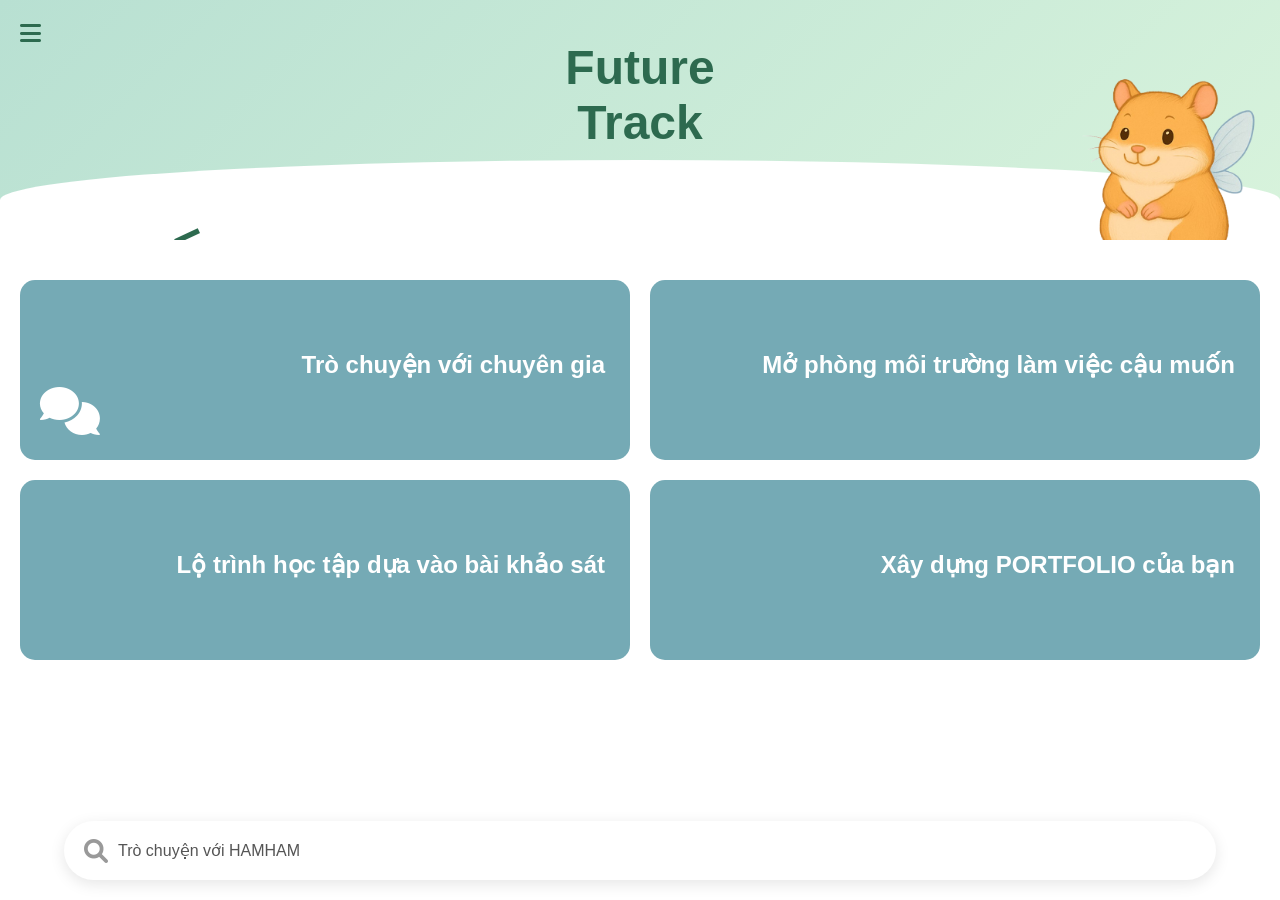
==== home.html @ 88ffe4b9 "upload source" ====
<!DOCTYPE html>
<html lang="vi">
<head>
    <meta charset="UTF-8">
    <meta name="viewport" content="width=device-width, initial-scale=1.0">
    <title>Future Track - Trang Chủ</title>
    <link rel="stylesheet" href="https://cdnjs.cloudflare.com/ajax/libs/font-awesome/6.0.0/css/all.min.css">
    <style>
        :root {
            --primary-color: #2D6A4F;
            --secondary-color: #40916C;
            --light-color: #D8F3DC;
            --feature-bg: #75AAB5;
            --text-color: #333333;
            --border-color: #E0E0E0;
        }

        * {
            margin: 0;
            padding: 0;
            box-sizing: border-box;
            font-family: 'Segoe UI', 'Roboto', sans-serif;
        }

        body {
            background-color: #ffffff;
            color: var(--text-color);
            max-width: 100%;
            overflow-x: hidden;
        }

        .top-section {
            background: linear-gradient(135deg, #B8E0D2, #D8F3DC);
            position: relative;
            padding-bottom: 60px;
            overflow: hidden;
        }

        .menu-button {
            position: absolute;
            top: 20px;
            left: 20px;
            font-size: 24px;
            color: var(--primary-color);
            background: none;
            border: none;
            cursor: pointer;
        }

        .logo-container {
            padding: 40px 20px 20px;
            text-align: center;
            position: relative;
        }

        .logo-text {
            color: var(--primary-color);
            font-size: 3rem;
            font-weight: bold;
            margin-bottom: 10px;
        }

        .home-label {
            position: absolute;
            left: 70px;
            bottom: -60px;
            transform: rotate(-25deg);
            font-size: 48px;
            font-weight: bold;
            color: #2D6A4F;
            text-transform: uppercase;
            z-index: 1;
        }

        .hamster-image {
            position: absolute;
            right: 20px;
            bottom: -40px;
            width: 180px;
            height: auto;
            z-index: 2;
        }

        .wave-divider {
            position: absolute;
            bottom: 0;
            left: 0;
            width: 100%;
            height: 80px;
            background-color: #fff;
            border-radius: 100% 100% 0 0;
        }

        .features-grid {
            display: grid;
            grid-template-columns: 1fr 1fr;
            grid-gap: 20px;
            padding: 20px;
            margin-top: 20px;
        }

        .feature-card {
            background-color: var(--feature-bg);
            border-radius: 15px;
            padding: 25px;
            color: white;
            position: relative;
            min-height: 180px;
            display: flex;
            flex-direction: column;
            justify-content: center;
        }

        .feature-card.large {
            grid-column: 1;
            grid-row: 1 / span 1;
        }

        .feature-card h3 {
            font-size: 1.5rem;
            margin-bottom: 10px;
            text-align: right;
        }

        .feature-icon {
            position: absolute;
            bottom: 20px;
            left: 20px;
            font-size: 3rem;
        }

        .portfolio-icon {
            position: absolute;
            right: 20px;
            bottom: 20px;
            font-size: 3rem;
        }

        .professor-hamster {
            position: absolute;
            left: 20px;
            bottom: 10px;
            width: 100px;
            height: auto;
        }

        .search-bar {
            position: fixed;
            bottom: 20px;
            left: 50%;
            transform: translateX(-50%);
            width: 90%;
            background-color: white;
            border-radius: 30px;
            display: flex;
            align-items: center;
            padding: 10px 20px;
            box-shadow: 0 4px 15px rgba(0, 0, 0, 0.1);
        }

        .search-bar i {
            font-size: 24px;
            color: #999;
            margin-right: 10px;
        }

        .fake-input {
            flex: 1;
            border: none;
            outline: none;
            padding: 10px 0;
            font-size: 16px;
            color: #555;
            background: transparent;
            cursor: pointer;
        }

        .fake-input::placeholder {
            color: #999;
        }
    </style>
</head>
<body>
    <div class="top-section">
        <button class="menu-button">
            <i class="fas fa-bars"></i>
        </button>
        
        <div class="logo-container">
            <div class="logo-text">Future<br>Track</div>
        </div>
        
        <div class="home-label">HOME</div>
        <img src="./assets/hamter.png" alt="Hamster mascot" class="hamster-image">
        <div class="wave-divider"></div>
    </div>

    <div class="features-grid">
        <div class="feature-card large">
            <h3>Trò chuyện với chuyên gia</h3>
            <div class="feature-icon">
                <i class="fas fa-comments"></i>
            </div>
        </div>
        
        <div class="feature-card">
            <h3>Mở phòng môi trường làm việc cậu muốn</h3>
        </div>
        
        <div class="feature-card">
            <h3>Lộ trình học tập dựa vào bài khảo sát</h3>
        </div>
        
        <div class="feature-card">
            <h3>Xây dựng PORTFOLIO của bạn</h3>
        </div>
    </div>

    <div class="search-bar">
        <i class="fas fa-search"></i>
        <div class="fake-input">Trò chuyện với HAMHAM</div>
    </div>

    <script>
        document.addEventListener('DOMContentLoaded', function() {
            
            // Tạo container cho ảnh fullscreen
            const fullscreenContainer = document.createElement('div');
            fullscreenContainer.style.cssText = `
                position: fixed;
                top: 0;
                left: 0;
                width: 100%;
                height: 100%;
                background-color: rgba(0, 0, 0, 0.9);
                z-index: 1000;
                display: none;
                justify-content: center;
                align-items: center;
            `;
            document.body.appendChild(fullscreenContainer);
            
            // Dữ liệu ảnh cho từng feature card
            const featureImages = [
                './assets/8.png',     // Ảnh trò chuyện với chuyên gia
                './assets/2.jpg',  // Ảnh môi trường làm việc VR/AR
                './assets/4.png',   // Ảnh lộ trình học tập
                './assets/8.png'        // Ảnh xây dựng portfolio
            ];
            
            // Hàm hiển thị ảnh fullscreen - ĐỊNH NGHĨA TRƯỚC KHI SỬ DỤNG
            function showFullscreenImage(index) {
                // Xóa nội dung hiện tại
                fullscreenContainer.innerHTML = '';
                
                // Tạo nút back
                const backButton = document.createElement('button');
                backButton.innerHTML = '<i class="fas fa-arrow-left"></i>';
                backButton.style.cssText = `
                    position: absolute;
                    top: 20px;
                    left: 20px;
                    background-color: rgba(255, 255, 255, 0.2);
                    color: white;
                    border: none;
                    border-radius: 50%;
                    width: 50px;
                    height: 50px;
                    font-size: 24px;
                    cursor: pointer;
                    display: flex;
                    align-items: center;
                    justify-content: center;
                    z-index: 1001;
                `;
                backButton.addEventListener('click', hideFullscreenImage);
                fullscreenContainer.appendChild(backButton);
                
                // Tạo và thêm ảnh
                const img = document.createElement('img');
                img.src = featureImages[index];
                img.alt = 'Fullscreen Image';
                img.style.cssText = `
                    max-width: 90%;
                    max-height: 90%;
                    object-fit: contain;
                `;
                
                // Xử lý trường hợp ảnh không tồn tại
                img.onerror = function() {
                    // Hiển thị placeholder nếu ảnh không tồn tại
                    const placeholder = document.createElement('div');
                    placeholder.style.cssText = `
                        width: 80%;
                        height: 80%;
                        display: flex;
                        flex-direction: column;
                        align-items: center;
                        justify-content: center;
                        background-color: #40916C;
                        border-radius: 20px;
                        color: white;
                        text-align: center;
                        padding: 40px;
                    `;
                    
                    // Xác định nội dung dựa trên index
                    let title, icon;
                    switch(index) {
                        case 0:
                            title = "Trò chuyện với chuyên gia";
                            icon = "fa-comments";
                            break;
                        case 1:
                            title = "Môi trường làm việc VR/AR";
                            icon = "fa-vr-cardboard";
                            break;
                        case 2:
                            title = "Lộ trình học tập";
                            icon = "fa-user-graduate";
                            break;
                        case 3:
                            title = "Xây dựng Portfolio";
                            icon = "fa-file-alt";
                            break;
                    }
                    
                    placeholder.innerHTML = `
                        <i class="fas ${icon}" style="font-size: 80px; margin-bottom: 20px;"></i>
                        <h2 style="font-size: 32px; margin-bottom: 20px;">${title}</h2>
                        <p style="font-size: 18px;">Tính năng đang được phát triển</p>
                    `;
                    
                    fullscreenContainer.appendChild(placeholder);
                };
                
                fullscreenContainer.appendChild(img);
                
                // Hiển thị container
                fullscreenContainer.style.display = 'flex';
                document.body.style.overflow = 'hidden'; // Ngăn cuộn trang
            }
            
            // Hàm ẩn ảnh fullscreen
            function hideFullscreenImage() {
                fullscreenContainer.style.display = 'none';
                document.body.style.overflow = ''; // Cho phép cuộn trang trở lại
            }
            
            // Lấy tất cả các feature card
            const featureCards = document.querySelectorAll('.feature-card');
            
            // Thêm sự kiện click cho mỗi card (SAU KHI ĐÃ ĐỊNH NGHĨA CÁC HÀM TRÊN)
            for (let i = 0; i < featureCards.length; i++) {
                featureCards[i].style.cursor = 'pointer';
                featureCards[i].onclick = function() {
                    showFullscreenImage(i);
                };
            }
            
            // Thêm sự kiện bấm ESC để đóng ảnh
            document.addEventListener('keydown', function(e) {
                if (e.key === 'Escape' && fullscreenContainer.style.display === 'flex') {
                    hideFullscreenImage();
                }
            });

            // Xử lý sự kiện click vào fake-input
            const fakeInput = document.querySelector('.fake-input');
            if (fakeInput) {
                console.log('Found fake input');
                fakeInput.addEventListener('click', function() {
                    console.log('Fake input clicked');
                    
                    // Hiển thị ảnh HAMHAM chatbot full màn hình
                    showHamhamImage();
                });
            }
            
            // Hàm hiển thị ảnh HAMHAM
            function showHamhamImage() {
                console.log('Showing HAMHAM image');
                
                // Xóa nội dung hiện tại của fullscreenContainer
                fullscreenContainer.innerHTML = '';
                
                // Tạo nút back
                const backButton = document.createElement('button');
                backButton.innerHTML = '<i class="fas fa-arrow-left"></i>';
                backButton.style.cssText = `
                    position: absolute;
                    top: 20px;
                    left: 20px;
                    background-color: rgba(255, 255, 255, 0.2);
                    color: white;
                    border: none;
                    border-radius: 50%;
                    width: 50px;
                    height: 50px;
                    font-size: 24px;
                    cursor: pointer;
                    display: flex;
                    align-items: center;
                    justify-content: center;
                    z-index: 1001;
                `;
                backButton.addEventListener('click', hideFullscreenImage);
                fullscreenContainer.appendChild(backButton);
                
                // Tạo và thêm ảnh HAMHAM
                const img = document.createElement('img');
                img.src = './assets/1.jpg'; // Đường dẫn đến ảnh HAMHAM
                img.alt = 'HAMHAM Assistant';
                img.style.cssText = `
                    max-width: 90%;
                    max-height: 90%;
                    object-fit: contain;
                `;
                
                // Xử lý trường hợp ảnh không tồn tại
                img.onerror = function() {
                    console.log('Image not found, showing placeholder');
                    // Hiển thị placeholder nếu ảnh không tồn tại
                    const placeholder = document.createElement('div');
                    placeholder.style.cssText = `
                        width: 80%;
                        height: 80%;
                        display: flex;
                        flex-direction: column;
                        align-items: center;
                        justify-content: center;
                        background-color: #40916C;
                        border-radius: 20px;
                        color: white;
                        text-align: center;
                        padding: 40px;
                    `;
                    
                    placeholder.innerHTML = `
                        <i class="fas fa-robot" style="font-size: 80px; margin-bottom: 20px;"></i>
                        <h2 style="font-size: 32px; margin-bottom: 20px;">HAMHAM Assistant</h2>
                        <p style="font-size: 18px;">Trò chuyện với trợ lý thông minh của Future Track</p>
                        <p style="font-size: 18px; margin-top: 20px;">Tính năng đang được phát triển</p>
                    `;
                    
                    fullscreenContainer.appendChild(placeholder);
                };
                
                fullscreenContainer.appendChild(img);
                
                // Hiển thị container
                fullscreenContainer.style.display = 'flex';
                document.body.style.overflow = 'hidden'; // Ngăn cuộn trang
            }
        });
    </script>
</body>
</html>
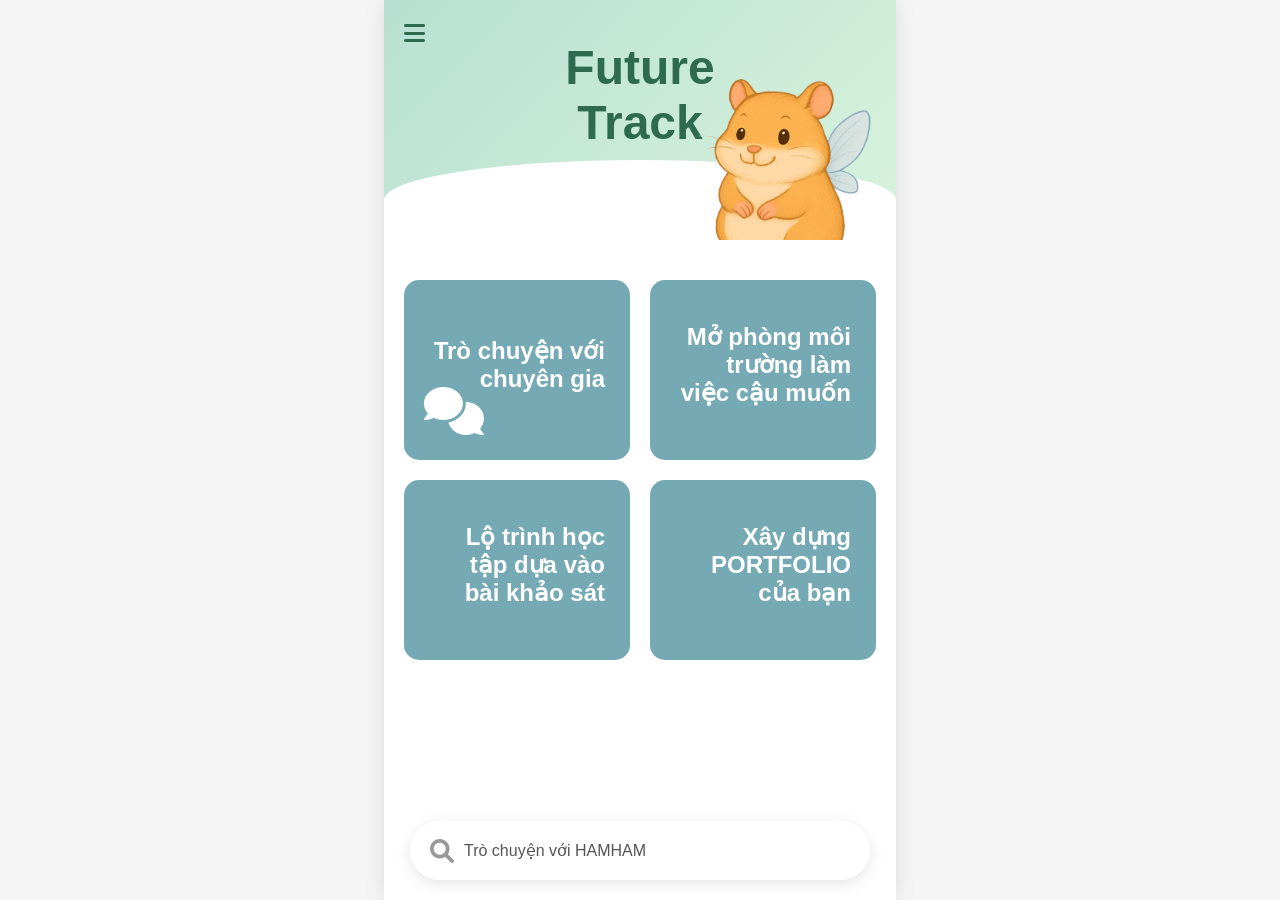
==== commit 8db451a2: "update" ====
--- a/home.html
+++ b/home.html
@@ -25,8 +25,18 @@
         body {
             background-color: #ffffff;
             color: var(--text-color);
-            max-width: 100%;
+            max-width: 512px;
+            margin: 0 auto;
             overflow-x: hidden;
+            position: relative;
+            box-shadow: 0 0 20px rgba(0, 0, 0, 0.1);
+            min-height: 100vh;
+        }
+
+        html {
+            display: flex;
+            justify-content: center;
+            background-color: #f5f5f5;
         }
 
         .top-section {
@@ -150,12 +160,14 @@
             left: 50%;
             transform: translateX(-50%);
             width: 90%;
+            max-width: 460px;
             background-color: white;
             border-radius: 30px;
             display: flex;
             align-items: center;
             padding: 10px 20px;
             box-shadow: 0 4px 15px rgba(0, 0, 0, 0.1);
+            z-index: 100;
         }
 
         .search-bar i {
@@ -178,6 +190,10 @@
         .fake-input::placeholder {
             color: #999;
         }
+
+        .fullscreen-image {
+            transition: opacity 0.3s ease;
+        }
     </style>
 </head>
 <body>
@@ -190,7 +206,7 @@
             <div class="logo-text">Future<br>Track</div>
         </div>
         
-        <div class="home-label">HOME</div>
+        
         <img src="./assets/hamter.png" alt="Hamster mascot" class="hamster-image">
         <div class="wave-divider"></div>
     </div>
@@ -245,7 +261,7 @@
                 './assets/8.png',     // Ảnh trò chuyện với chuyên gia
                 './assets/2.jpg',  // Ảnh môi trường làm việc VR/AR
                 './assets/4.png',   // Ảnh lộ trình học tập
-                './assets/8.png'        // Ảnh xây dựng portfolio
+                './assets/18.png'        // Ảnh xây dựng portfolio
             ];
             
             // Hàm hiển thị ảnh fullscreen - ĐỊNH NGHĨA TRƯỚC KHI SỬ DỤNG
@@ -286,53 +302,76 @@
                     object-fit: contain;
                 `;
                 
-                // Xử lý trường hợp ảnh không tồn tại
-                img.onerror = function() {
-                    // Hiển thị placeholder nếu ảnh không tồn tại
-                    const placeholder = document.createElement('div');
-                    placeholder.style.cssText = `
-                        width: 80%;
-                        height: 80%;
-                        display: flex;
-                        flex-direction: column;
-                        align-items: center;
-                        justify-content: center;
-                        background-color: #40916C;
-                        border-radius: 20px;
-                        color: white;
-                        text-align: center;
-                        padding: 40px;
-                    `;
+                // Dành cho ảnh đầu tiên (4.png)
+                img.addEventListener('click', function() {
+                    console.log('Switching to image 17.png');
                     
-                    // Xác định nội dung dựa trên index
-                    let title, icon;
-                    switch(index) {
-                        case 0:
-                            title = "Trò chuyện với chuyên gia";
-                            icon = "fa-comments";
-                            break;
-                        case 1:
-                            title = "Môi trường làm việc VR/AR";
-                            icon = "fa-vr-cardboard";
-                            break;
-                        case 2:
-                            title = "Lộ trình học tập";
-                            icon = "fa-user-graduate";
-                            break;
-                        case 3:
-                            title = "Xây dựng Portfolio";
-                            icon = "fa-file-alt";
-                            break;
-                    }
+                    // Tạo hiệu ứng transition
+                    img.style.opacity = '0';
+                    img.style.transition = 'opacity 0.3s';
                     
-                    placeholder.innerHTML = `
-                        <i class="fas ${icon}" style="font-size: 80px; margin-bottom: 20px;"></i>
-                        <h2 style="font-size: 32px; margin-bottom: 20px;">${title}</h2>
-                        <p style="font-size: 18px;">Tính năng đang được phát triển</p>
-                    `;
-                    
-                    fullscreenContainer.appendChild(placeholder);
-                };
+                    // Sau khi transition kết thúc, đổi sang ảnh mới
+                    setTimeout(() => {
+                        // Thay đổi src của ảnh
+                        img.src = './assets/17.png';
+                        
+                        // Khi ảnh mới được tải, hiển thị lại
+                        img.onload = function() {
+                            img.style.opacity = '1';
+                            
+                            // Xóa event listener cũ
+                            img.removeEventListener('click', arguments.callee);
+                            
+                            // Thêm event listener mới cho ảnh 17.png
+                            img.addEventListener('click', function() {
+                                console.log('Opening Google Form in a new tab');
+                                
+                                // Mở Google Form trong tab mới
+                                window.open('https://docs.google.com/forms/d/e/1FAIpQLSd9uY0qYLirWbh5KMqt1An1jeYEiDXiYwifV8x7GQTcTmy9pg/viewform?usp=header', '_blank');
+                            });
+                            
+                            // Thêm hint để người dùng biết ảnh có thể click được
+                            img.style.cursor = 'pointer';
+                            img.title = 'Click để mở Form Khảo sát tính cách';
+                        };
+                        
+                        // Xử lý trường hợp ảnh mới không tồn tại
+                        img.onerror = function() {
+                            console.log('Image 17.png not found');
+                            
+                            // Hiển thị placeholder nếu ảnh không tồn tại
+                            const placeholder = document.createElement('div');
+                            placeholder.style.cssText = `
+                                width: 80%;
+                                height: 80%;
+                                display: flex;
+                                flex-direction: column;
+                                align-items: center;
+                                justify-content: center;
+                                background-color: #40916C;
+                                border-radius: 20px;
+                                color: white;
+                                text-align: center;
+                                padding: 40px;
+                            `;
+                            
+                            placeholder.innerHTML = `
+                                <i class="fas fa-clipboard-list" style="font-size: 80px; margin-bottom: 20px;"></i>
+                                <h2 style="font-size: 32px; margin-bottom: 20px;">Khảo sát tính cách</h2>
+                                <p style="font-size: 18px;">Click để làm bài khảo sát và nhận lộ trình học tập phù hợp</p>
+                            `;
+                            
+                            // Thêm cursor pointer và event listener cho placeholder
+                            placeholder.style.cursor = 'pointer';
+                            placeholder.addEventListener('click', function() {
+                                window.open('https://docs.google.com/forms/d/e/1FAIpQLSd9uY0qYLirWbh5KMqt1An1jeYEiDXiYwifV8x7GQTcTmy9pg/viewform?usp=header', '_blank');
+                            });
+                            
+                            // Thay thế ảnh bằng placeholder
+                            fullscreenContainer.replaceChild(placeholder, img);
+                        };
+                    }, 300);
+                });
                 
                 fullscreenContainer.appendChild(img);
                 
@@ -417,34 +456,13 @@
                     object-fit: contain;
                 `;
                 
-                // Xử lý trường hợp ảnh không tồn tại
-                img.onerror = function() {
-                    console.log('Image not found, showing placeholder');
-                    // Hiển thị placeholder nếu ảnh không tồn tại
-                    const placeholder = document.createElement('div');
-                    placeholder.style.cssText = `
-                        width: 80%;
-                        height: 80%;
-                        display: flex;
-                        flex-direction: column;
-                        align-items: center;
-                        justify-content: center;
-                        background-color: #40916C;
-                        border-radius: 20px;
-                        color: white;
-                        text-align: center;
-                        padding: 40px;
-                    `;
+                // Thêm sự kiện click cho ảnh để chuyển sang ảnh khác
+                img.addEventListener('click', function() {
+                    console.log('Opening Google Form in a new tab');
                     
-                    placeholder.innerHTML = `
-                        <i class="fas fa-robot" style="font-size: 80px; margin-bottom: 20px;"></i>
-                        <h2 style="font-size: 32px; margin-bottom: 20px;">HAMHAM Assistant</h2>
-                        <p style="font-size: 18px;">Trò chuyện với trợ lý thông minh của Future Track</p>
-                        <p style="font-size: 18px; margin-top: 20px;">Tính năng đang được phát triển</p>
-                    `;
-                    
-                    fullscreenContainer.appendChild(placeholder);
-                };
+                    // Mở Google Form trong tab mới
+                    window.open('https://docs.google.com/forms/d/e/1FAIpQLSd9uY0qYLirWbh5KMqt1An1jeYEiDXiYwifV8x7GQTcTmy9pg/viewform?usp=header', '_blank');
+                });
                 
                 fullscreenContainer.appendChild(img);
                 
